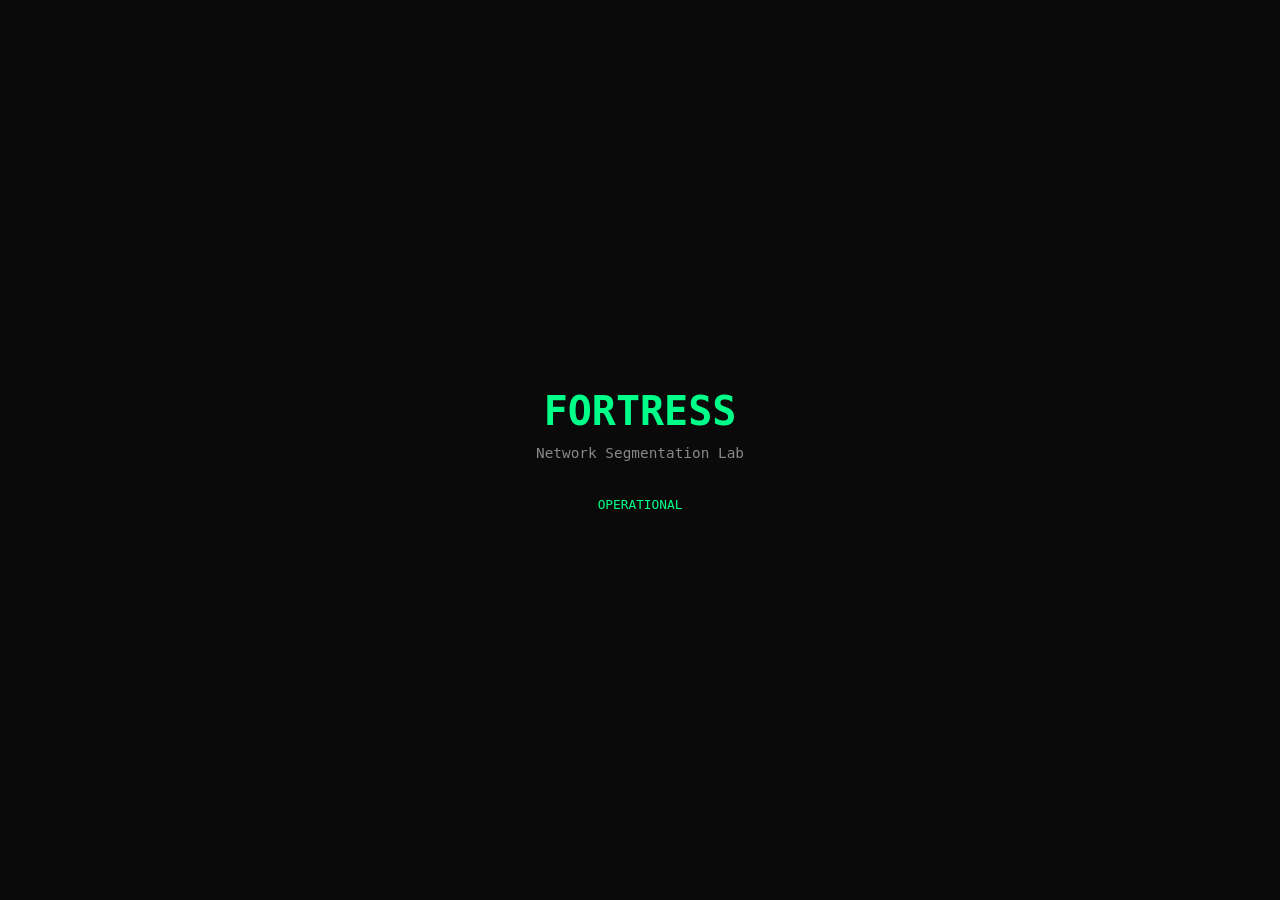
==== docker/nginx/static/index.html @ 094bdb6a "Add FORTRESS defense-in-depth security lab Complete project setup with four-zone network segmentatio" ====
<!DOCTYPE html>
<html lang="en">
<head>
    <meta charset="UTF-8">
    <meta name="viewport" content="width=device-width, initial-scale=1.0">
    <title>FORTRESS</title>
    <style>
        @import url('https://fonts.bunny.net/css?family=jetbrains-mono:400,700');
        * { margin: 0; padding: 0; box-sizing: border-box; }
        body {
            font-family: 'JetBrains Mono', monospace;
            background: #0a0a0a;
            color: #e0e0e0;
            display: flex;
            justify-content: center;
            align-items: center;
            min-height: 100vh;
        }
        .container { text-align: center; max-width: 600px; padding: 2rem; }
        h1 { font-size: 2.5rem; color: #00ff88; margin-bottom: 0.5rem; }
        p { font-size: 0.9rem; color: #888; line-height: 1.6; }
        .status { margin-top: 2rem; color: #00ff88; font-size: 0.8rem; }
    </style>
</head>
<body>
    <div class="container">
        <h1>FORTRESS</h1>
        <p>Network Segmentation Lab</p>
        <div class="status">OPERATIONAL</div>
    </div>
</body>
</html>
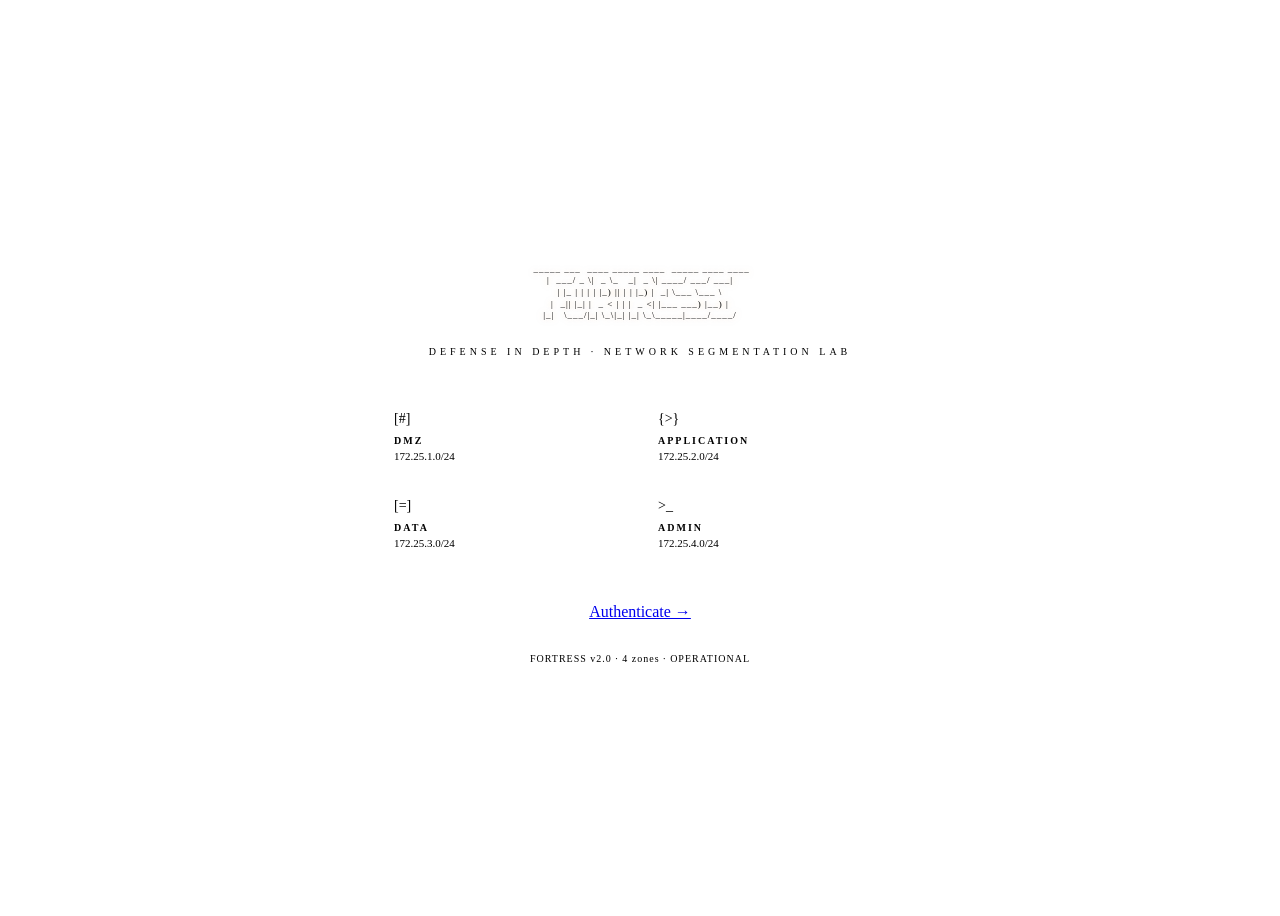
==== commit e0e8bef0: "Add FORTRESS design system: terminal-aesthetic UI with noise, phosphor glow, worn borders - fortress" ====
--- a/docker/nginx/static/index.html
+++ b/docker/nginx/static/index.html
@@ -4,29 +4,122 @@
     <meta charset="UTF-8">
     <meta name="viewport" content="width=device-width, initial-scale=1.0">
     <title>FORTRESS</title>
+    <link rel="stylesheet" href="/static/fortress.css">
     <style>
-        @import url('https://fonts.bunny.net/css?family=jetbrains-mono:400,700');
-        * { margin: 0; padding: 0; box-sizing: border-box; }
         body {
-            font-family: 'JetBrains Mono', monospace;
-            background: #0a0a0a;
-            color: #e0e0e0;
             display: flex;
+            align-items: center;
             justify-content: center;
-            align-items: center;
             min-height: 100vh;
+            background-image: url('/static/bg-tactical.svg');
+            background-size: cover;
+            background-position: center;
         }
-        .container { text-align: center; max-width: 600px; padding: 2rem; }
-        h1 { font-size: 2.5rem; color: #00ff88; margin-bottom: 0.5rem; }
-        p { font-size: 0.9rem; color: #888; line-height: 1.6; }
-        .status { margin-top: 2rem; color: #00ff88; font-size: 0.8rem; }
+        .landing {
+            text-align: center;
+            padding: 48px 40px;
+            width: 520px;
+            max-width: 90vw;
+        }
+        .logo-mark {
+            font-size: 9px;
+            line-height: 1.3;
+            letter-spacing: 1px;
+            color: var(--amber);
+            text-shadow: 0 0 6px rgba(240,160,48,0.5);
+            white-space: pre;
+            margin-bottom: 24px;
+            filter: blur(0.2px);
+        }
+        .tagline {
+            font-size: 10px;
+            letter-spacing: 4px;
+            text-transform: uppercase;
+            color: var(--text-dim);
+            margin-bottom: 40px;
+        }
+        .zone-grid {
+            display: grid;
+            grid-template-columns: 1fr 1fr;
+            gap: 8px;
+            margin-bottom: 32px;
+        }
+        .zone-card {
+            padding: 14px;
+            text-align: left;
+        }
+        .zone-card .zone-name {
+            font-size: 10px;
+            font-weight: 700;
+            letter-spacing: 2px;
+            text-transform: uppercase;
+            margin-bottom: 4px;
+        }
+        .zone-card .zone-subnet {
+            font-size: 11px;
+            color: var(--text-dim);
+        }
+        .zone-card .zone-icon {
+            font-size: 14px;
+            margin-bottom: 8px;
+        }
+        .zone-dmz  .zone-name { color: var(--amber); }
+        .zone-app  .zone-name { color: var(--green); }
+        .zone-data .zone-name { color: var(--cyan); }
+        .zone-admin .zone-name { color: var(--red); }
+        .enter-link {
+            display: inline-block;
+            margin-top: 8px;
+        }
+        .sys-info {
+            margin-top: 32px;
+            font-size: 10px;
+            color: var(--text-muted);
+            letter-spacing: 1px;
+        }
+        .sys-info span {
+            color: var(--text-dim);
+        }
     </style>
 </head>
 <body>
-    <div class="container">
-        <h1>FORTRESS</h1>
-        <p>Network Segmentation Lab</p>
-        <div class="status">OPERATIONAL</div>
+    <div class="landing panel">
+        <div class="logo-mark">
+ _____ ___  ____ _____ ____  _____ ____ ____
+|  ___/ _ \|  _ \_   _|  _ \| ____/ ___/ ___|
+| |_ | | | | |_) || | | |_) |  _| \___ \___ \
+|  _|| |_| |  _ &lt; | | |  _ &lt;| |___ ___) |__) |
+|_|   \___/|_| \_\|_| |_| \_\_____|____/____/</div>
+        <div class="tagline">Defense in Depth &middot; Network Segmentation Lab</div>
+
+        <div class="zone-grid">
+            <div class="zone-card panel zone-dmz">
+                <div class="zone-icon">[#]</div>
+                <div class="zone-name"><span class="status-dot online"></span>DMZ</div>
+                <div class="zone-subnet">172.25.1.0/24</div>
+            </div>
+            <div class="zone-card panel zone-app">
+                <div class="zone-icon">{&gt;}</div>
+                <div class="zone-name"><span class="status-dot online"></span>Application</div>
+                <div class="zone-subnet">172.25.2.0/24</div>
+            </div>
+            <div class="zone-card panel zone-data">
+                <div class="zone-icon">[=]</div>
+                <div class="zone-name"><span class="status-dot online"></span>Data</div>
+                <div class="zone-subnet">172.25.3.0/24</div>
+            </div>
+            <div class="zone-card panel zone-admin">
+                <div class="zone-icon">&gt;_</div>
+                <div class="zone-name"><span class="status-dot warning"></span>Admin</div>
+                <div class="zone-subnet">172.25.4.0/24</div>
+            </div>
+        </div>
+
+        <a href="/login.html" class="btn btn-primary enter-link">Authenticate &rarr;</a>
+
+        <div class="sys-info">
+            <span>FORTRESS v2.0</span> &middot; <span id="zoneCount">4</span> zones &middot; <span class="glow-green" style="filter:none">OPERATIONAL</span>
+        </div>
     </div>
 </body>
 </html>
